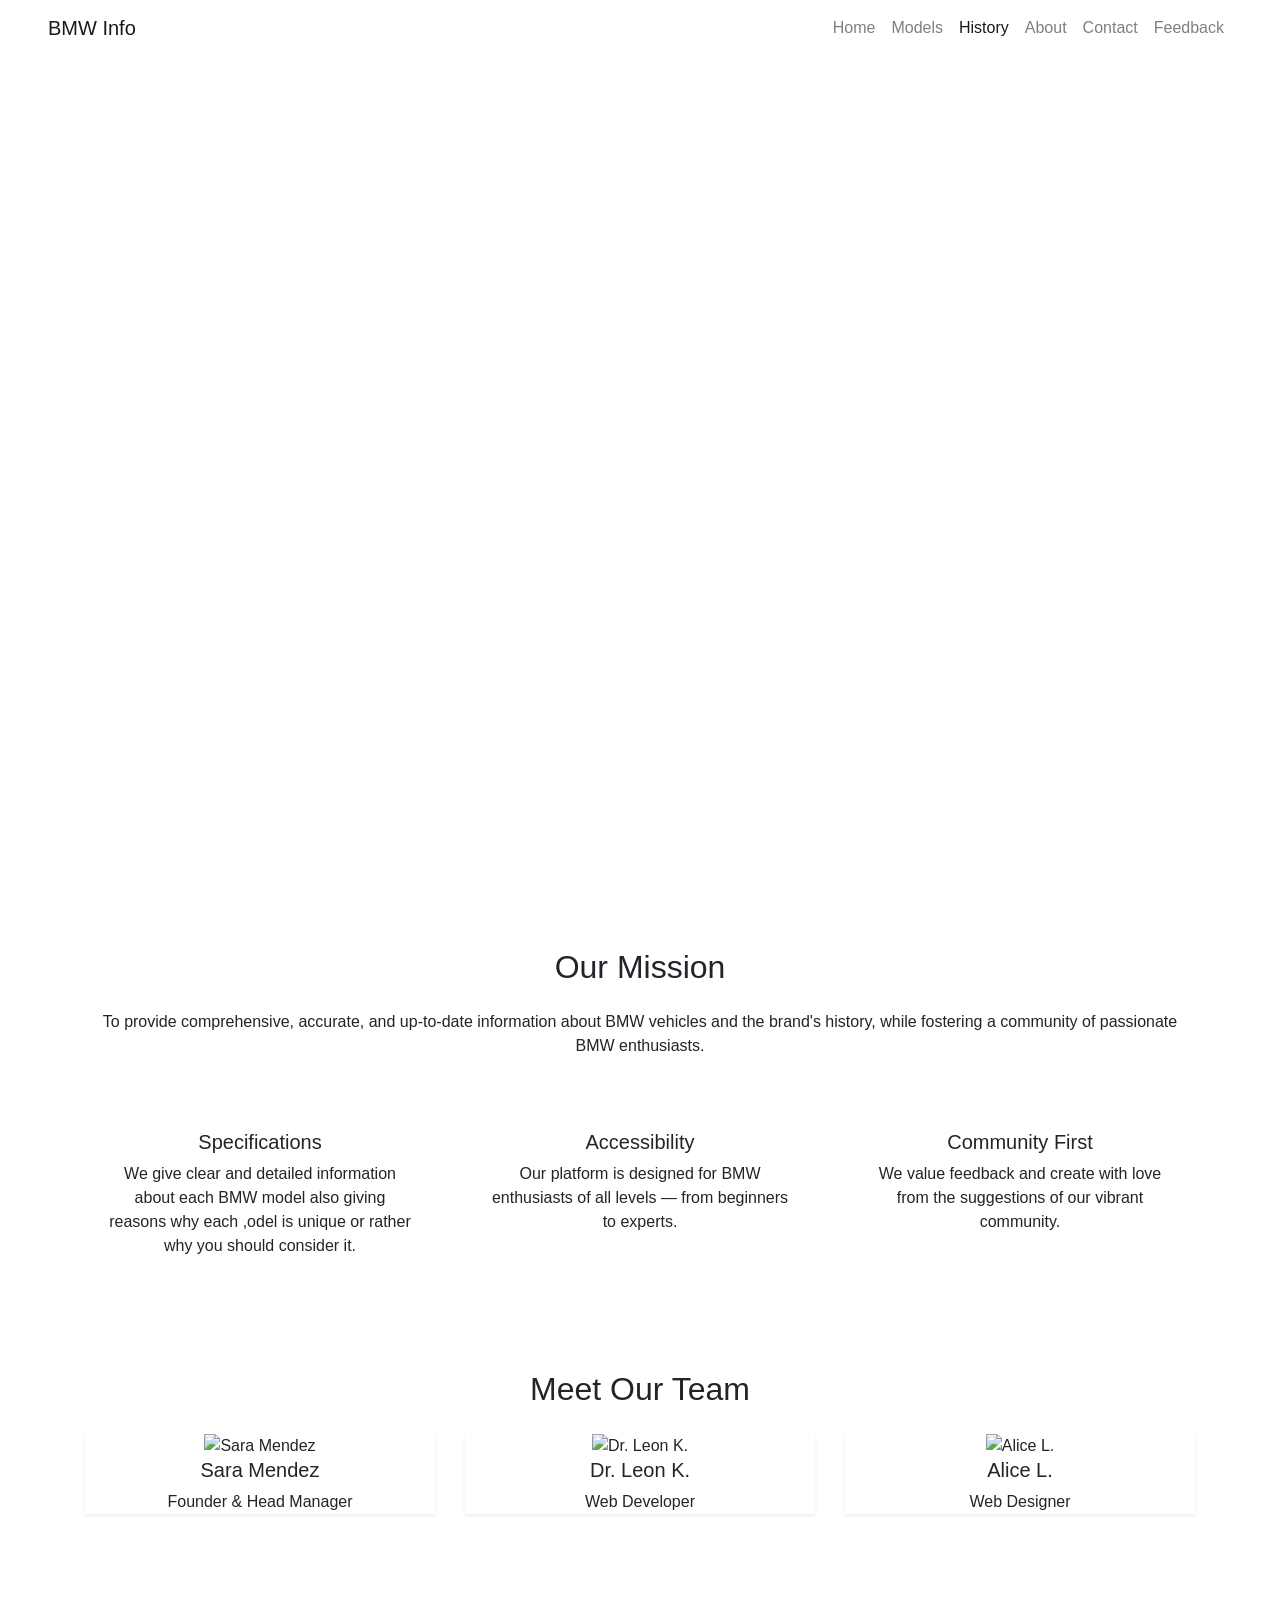
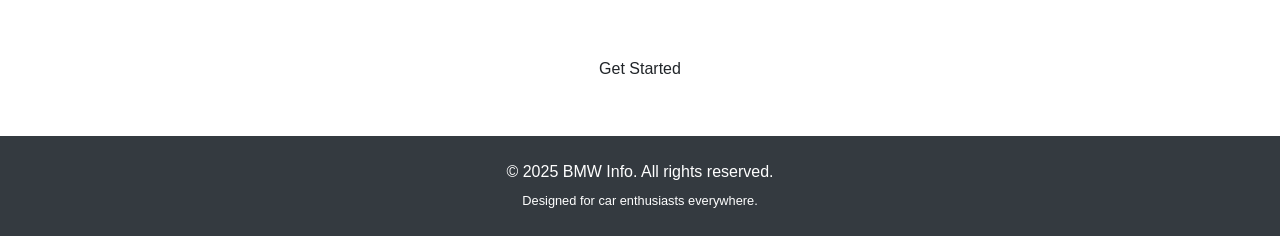
==== about.html @ 7da4ab38 "Add files via upload" ====
<!DOCTYPE html>
<html lang="en">
<head>
  <meta charset="UTF-8" />
  <meta name="viewport" content="width=device-width, initial-scale=1.0"/>
  <link rel="icon" href="images/about-bmw.jpg" type="image/jpeg" />
  <title>About Us - BMW Info</title>
  <link rel="stylesheet" href="https://stackpath.bootstrapcdn.com/bootstrap/4.5.2/css/bootstrap.min.css"/>
  <link rel="stylesheet" href="style.css" />
</head>
<body>
  <nav class="navbar navbar-expand-lg navbar-light px-5 fixed-top custom-navbar">
    <a class="navbar-brand" href="index.html">BMW Info</a>
    <button class="navbar-toggler" type="button" data-toggle="collapse" data-target="#navbarNav">
      <span class="navbar-toggler-icon"></span>
    </button>
    <div class="collapse navbar-collapse justify-content-end" id="navbarNav">
      <ul class="navbar-nav">
        <li class="nav-item"><a class="nav-link" href="index.html">Home</a></li>
        <li class="nav-item"><a class="nav-link" href="models.html">Models</a></li>
        <li class="nav-item active"><a class="nav-link" href="history.html">History</a></li>
        <li class="nav-item"><a class="nav-link" href="about.html">About</a></li>
        <li class="nav-item"><a class="nav-link" href="contact.html">Contact</a></li>
        <li class="nav-item"><a class="nav-link" href="feedback.html">Feedback</a></li>
      </ul>
    </div>
  </nav>
</section>
<section class="mission-section text-center">
  <header class="hero text-white text-center d-flex align-items-center" style="height: 100vh; background-image: url('images/about-bmw.jpg'); background-size: fit; background-position: center; margin-top: 00px;"></header>
  <div class="container mt-5">
    <h2 class="section-title mb-4">Our Mission</h2>
    <p class="mb-5">To provide comprehensive, accurate, and up-to-date information about BMW vehicles and the brand's history, while fostering a community of passionate BMW enthusiasts.</p>
    <div class="row">
      <div class="col-md-4 mb-4">
        <div class="value-card pastel-pink p-4">
          <h5>Specifications</h5>
          <p>We give clear and detailed information about each BMW model also giving reasons why each ,odel is unique or rather why you should consider it.</p>
        </div>
      </div>
      <div class="col-md-4 mb-4">
        <div class="value-card pastel-blue p-4">
          <h5>Accessibility</h5>
          <p>Our platform is designed for BMW enthusiasts of all levels — from beginners to experts.</p>
        </div>
      </div>
      <div class="col-md-4 mb-4">
        <div class="value-card pastel-green p-4">
          <h5>Community First</h5>
          <p>We value feedback and create with love from the suggestions of our vibrant community.</p>
        </div>
      </div>
    </div>
  </div>
</section>
<section class="team-section py-5">
  <div class="container text-center">
    <h2 class="section-title mb-4">Meet Our Team</h2>
    <div class="row justify-content-center">
      <div class="col-md-4 mb-4">
        <div class="team-card shadow-sm">
          <img src="images/manager.jpg" class="img-fluid team-image" alt="Sara Mendez">
          <div class="team-info">
            <h5>Sara Mendez</h5>
            <p>Founder & Head Manager</p>
          </div>
        </div>
      </div>
      <div class="col-md-4 mb-4">
        <div class="team-card shadow-sm">
          <img src="images/web-developer.jpg" class="img-fluid team-image" alt="Dr. Leon K.">
          <div class="team-info">
            <h5>Dr. Leon K.</h5>
            <p>Web Developer</p>
          </div>
        </div>
      </div>
      <div class="col-md-4 mb-4">
        <div class="team-card shadow-sm">
          <img src="images/web-designer.jpg" class="img-fluid team-image" alt="Alice L.">
          <div class="team-info">
            <h5>Alice L.</h5>
            <p>Web Designer</p>
          </div>
        </div>
      </div>
    </div>
  </div>
</section>
  <div class="text-center mt-5 mb-5">
    <a href="models.html" class="btn btn-get-started">Get Started</a>
  </div>
  <footer class="footer bg-dark text-white text-center py-4">
    <div class="container">
      <p class="mb-1">&copy; 2025 BMW Info. All rights reserved.</p>
      <small>Designed for car enthusiasts everywhere.</small>
    </div>
  </footer>
  <script src="https://code.jquery.com/jquery-3.5.1.slim.min.js"></script>
  <script src="https://cdn.jsdelivr.net/npm/bootstrap@4.5.2/dist/js/bootstrap.bundle.min.js"></script>
  <script src="script.js"></script>
  
</body>
</html>
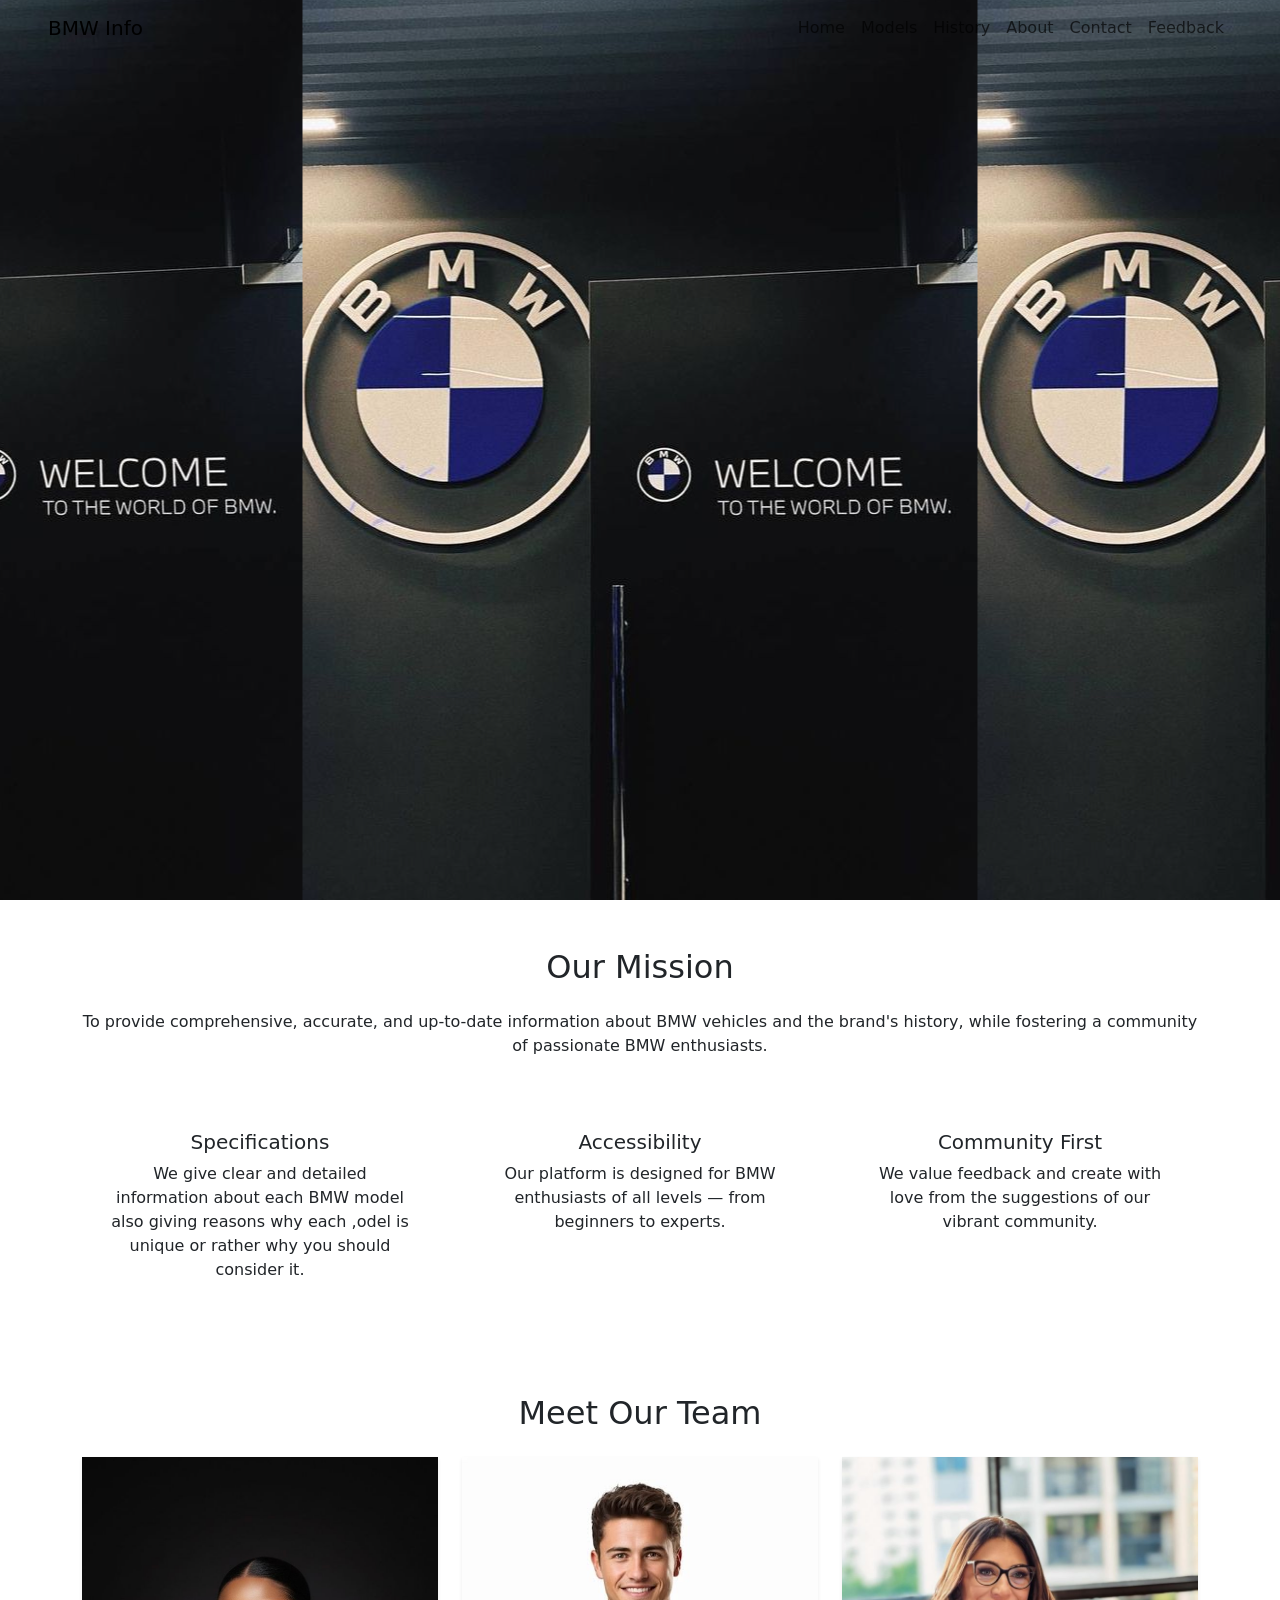
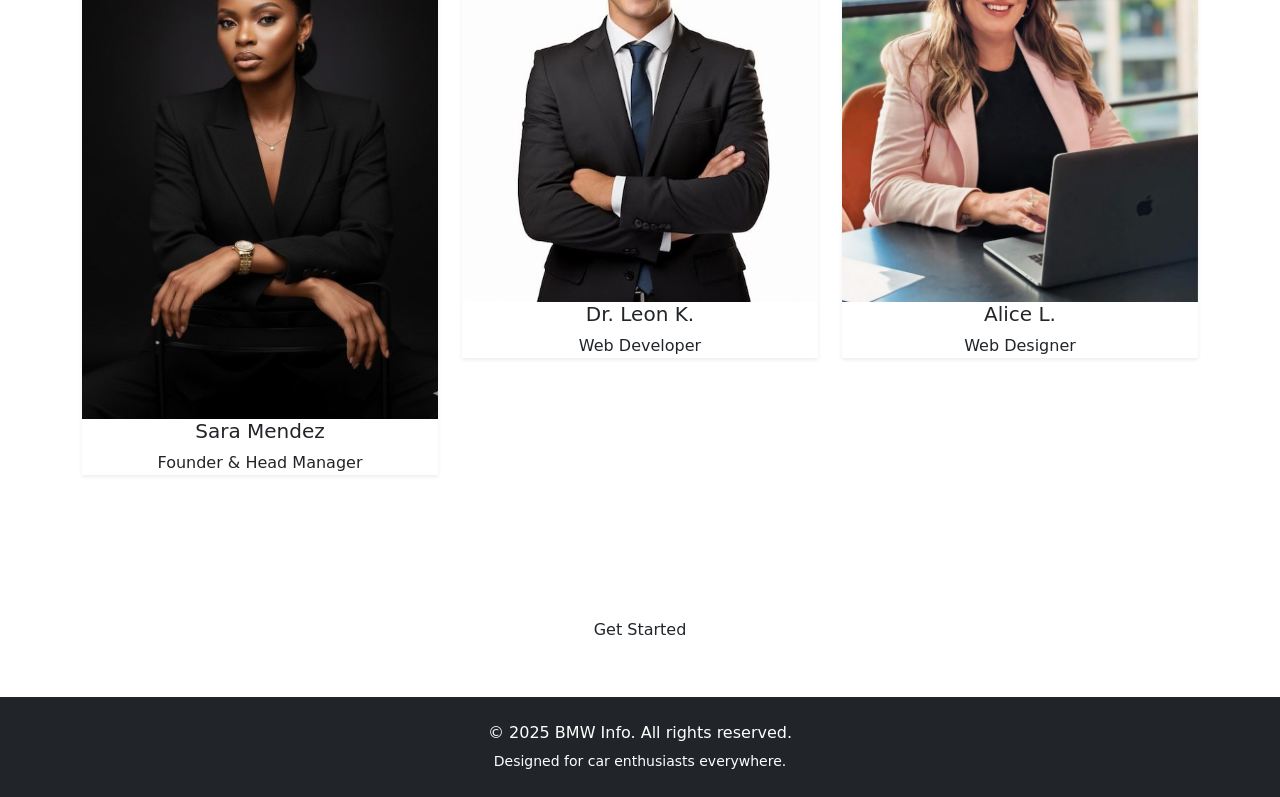
==== commit dccf7e6c: "Update about.html" ====
--- a/about.html
+++ b/about.html
@@ -5,7 +5,7 @@
   <meta name="viewport" content="width=device-width, initial-scale=1.0"/>
   <link rel="icon" href="images/about-bmw.jpg" type="image/jpeg" />
   <title>About Us - BMW Info</title>
-  <link rel="stylesheet" href="https://stackpath.bootstrapcdn.com/bootstrap/4.5.2/css/bootstrap.min.css"/>
+  <link rel="stylesheet" href="https://cdn.jsdelivr.net/npm/bootstrap@5.3.3/dist/css/bootstrap.min.css"rel="styleshet"/>
   <link rel="stylesheet" href="style.css" />
 </head>
 <body>
@@ -97,8 +97,8 @@
     </div>
   </footer>
   <script src="https://code.jquery.com/jquery-3.5.1.slim.min.js"></script>
-  <script src="https://cdn.jsdelivr.net/npm/bootstrap@4.5.2/dist/js/bootstrap.bundle.min.js"></script>
+  <script src="https://cdn.jsdelivr.net/npm/bootstrap@5.3.3/dist/js/bootstrap.bundle.min.js"></script>
   <script src="script.js"></script>
   
 </body>
-</html>+</html>
